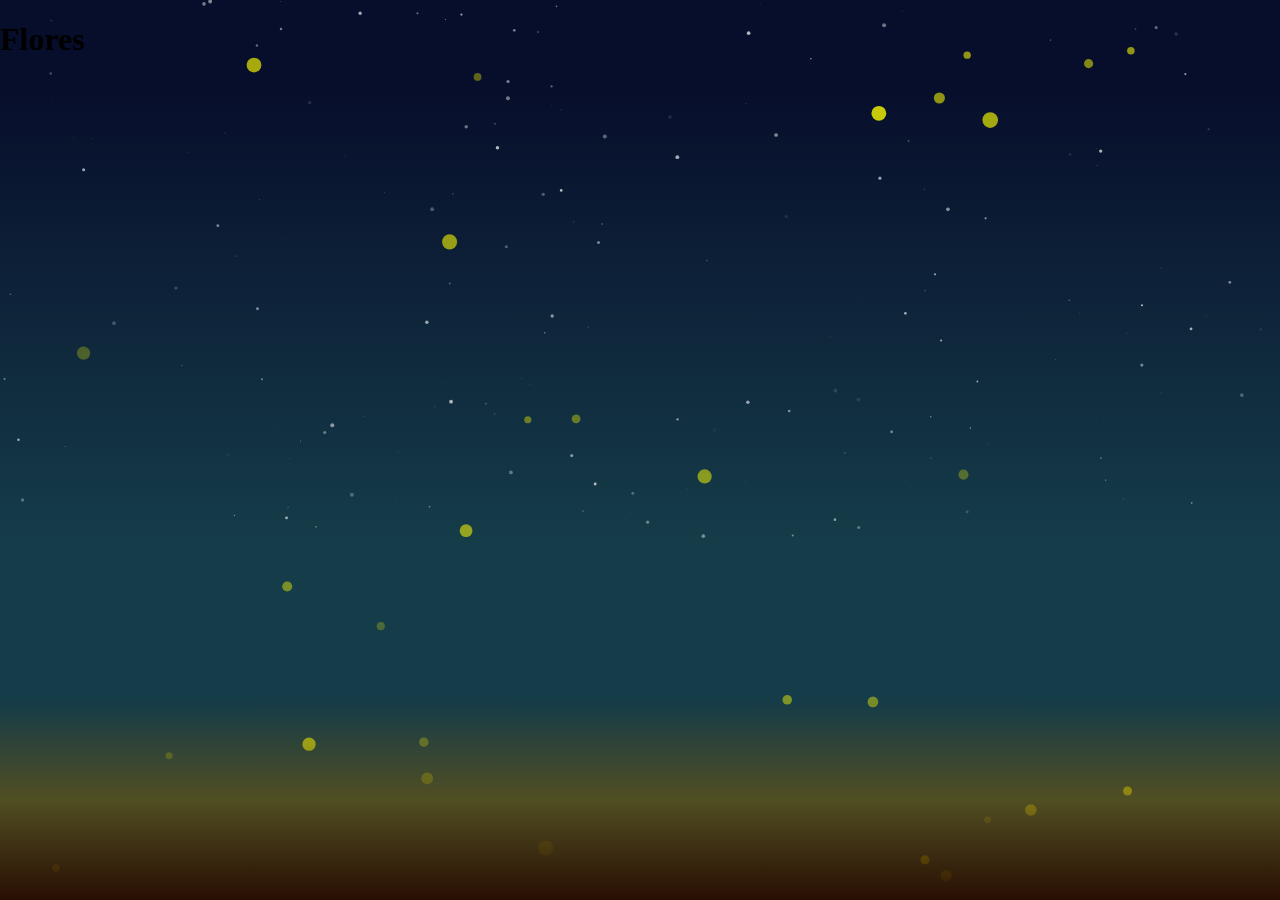
==== flores.html @ 2908e5ed "Update flores.html" ====
<!DOCTYPE html>
<html lang="es">
<head>
    <meta charset="UTF-8">
    <meta name="viewport" content="width=device-width, initial-scale=1.0">
    <title>Para ti</title>
    <link rel="stylesheet" href="Css/flores.css">
</head>
<body>
	<h1>Flores</h1>
	<canvas id="canvas"></canvas>
	<div class="flowers"></div>
	<canvas id="canvas2"></canvas>
	
    	<script src="Js/animacion.js"></script>
	<!--script src="flores.js"></script-->
</body>
</html>
---- Css/flores.css ----
body, html {
    margin: 0;
    padding: 0;
    width: 100%;
    height: 100%;
    overflow: hidden;
    /*background-color: #0b1c2d;*/ /*turqueza oscuro*/
	/*background-color: #070e2b;*/ /*azul oscuro*/
	/*background: rgb(21,60,73);*/
	background: linear-gradient(0deg, rgba(21,60,73,1) 40%, rgba(7,14,43,1) 90%); /*azul oscuro verdoso*/
}

/*Canva de fondo*/
#canvas {
    display: block;
    position: absolute;
    top: 0;
    left: 0;
    width: 100%;
    height: 100%;
}

/*Canva para dibujar las flores*/
#canvas2 {
	width: 100%;
    height: 200px; /* Altura fija para el campo de girasoles */
    /*background-color: #8B4513;*/ /* Color marron para simular el campo */
	/*color del campo degradado*/
	/*background: linear-gradient(360deg, rgba(41,14,3,1) 0%, rgba(121,91,9,1) 50%, rgba(161,173,28,0) 100%);*/
	background: linear-gradient(360deg, rgba(41,14,3,1) 0%, rgba(121,91,9,0.6) 50%, rgba(161,173,28,0) 100%);
    position: absolute;
    bottom: 0;
    left: 0;
}

/* Repetir imagen de Flor */
.flowers {
    width: 100%;
    height: 400px;
    background-image: url('img/flor_amarilla.png'); /* Coloca aquí la ruta de tu imagen */
    background-repeat: repeat-x; /* Repetir solo en el eje X (horizontal) */
    background-position: bottom center; /* Posiciona la imagen en la parte inferior */
    background-size: contain; /* Ajusta el tamaño para que las imágenes quepan correctamente */
    position: absolute;
	
    bottom: 5%;
}
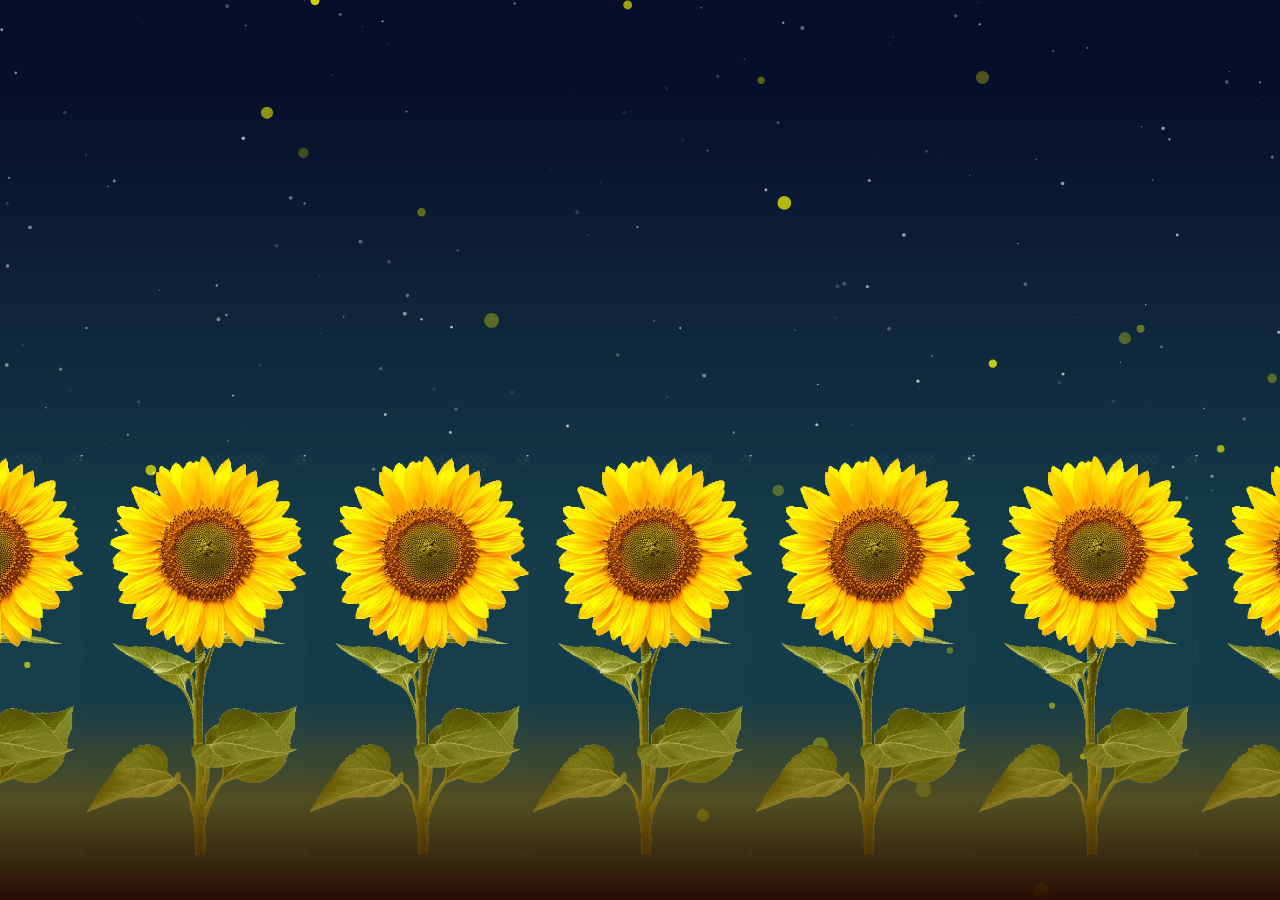
==== commit 6024b375: "Update flores.html" ====
--- a/flores.html
+++ b/flores.html
@@ -7,7 +7,6 @@
     <link rel="stylesheet" href="Css/flores.css">
 </head>
 <body>
-	<h1>Flores</h1>
 	<canvas id="canvas"></canvas>
 	<div class="flowers"></div>
 	<canvas id="canvas2"></canvas>
--- a/Css/flores.css
+++ b/Css/flores.css
@@ -37,7 +37,7 @@
 .flowers {
     width: 100%;
     height: 400px;
-    background-image: url('img/flor_amarilla.png'); /* Coloca aquí la ruta de tu imagen */
+    background-image: url('flor_amarilla.png'); /* Coloca aquí la ruta de tu imagen */
     background-repeat: repeat-x; /* Repetir solo en el eje X (horizontal) */
     background-position: bottom center; /* Posiciona la imagen en la parte inferior */
     background-size: contain; /* Ajusta el tamaño para que las imágenes quepan correctamente */
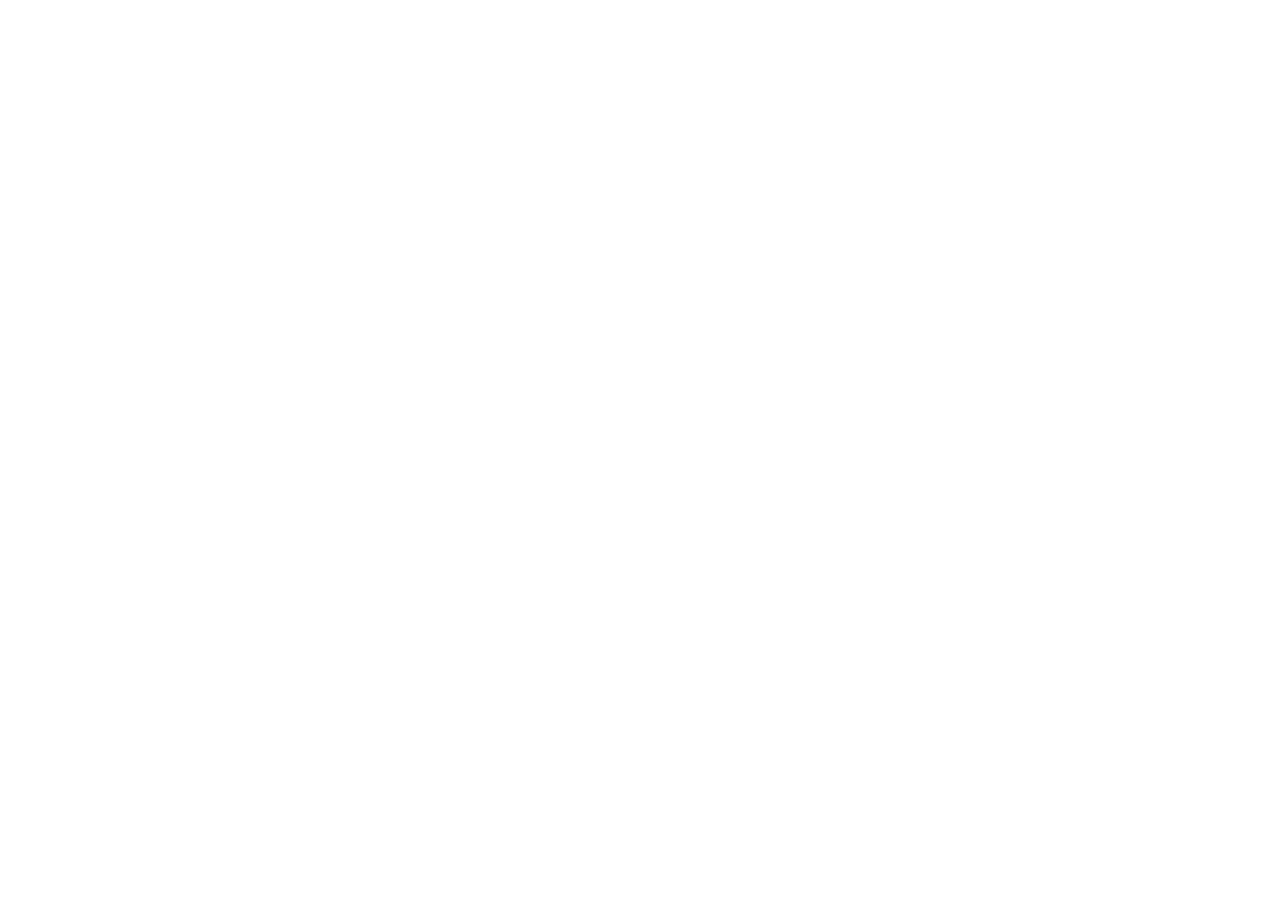
==== commit a41f986b: "Update flores.html" ====
--- a/flores.html
+++ b/flores.html
@@ -4,14 +4,14 @@
     <meta charset="UTF-8">
     <meta name="viewport" content="width=device-width, initial-scale=1.0">
     <title>Para ti</title>
-    <link rel="stylesheet" href="Css/flores.css">
+    <link rel="stylesheet" href="flores.css">
 </head>
 <body>
-	<canvas id="canvas"></canvas>
-	<div class="flowers"></div>
-	<canvas id="canvas2"></canvas>
+    <canvas id="canvas"></canvas>
+	<!--div class="flowers"></div-->
+	<div class="campo"></div>
 	
-    	<script src="Js/animacion.js"></script>
+    <script src="animacion.js"></script>
 	<!--script src="flores.js"></script-->
 </body>
 </html>
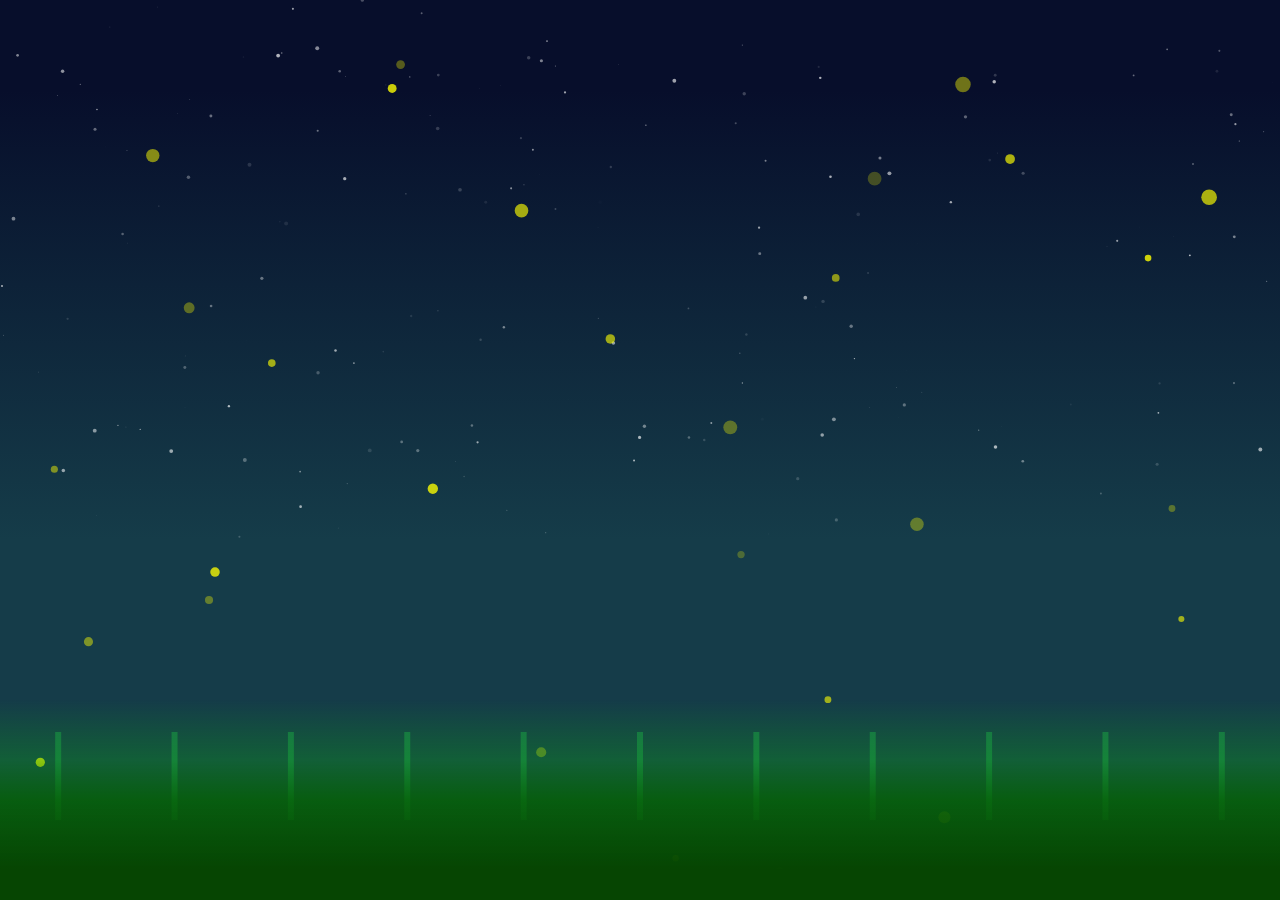
==== commit 0f2fe060: "Add files via upload" ====
--- a/flores.html
+++ b/flores.html
@@ -1,17 +1,17 @@
-<!DOCTYPE html>
-<html lang="es">
-<head>
-    <meta charset="UTF-8">
-    <meta name="viewport" content="width=device-width, initial-scale=1.0">
-    <title>Para ti</title>
-    <link rel="stylesheet" href="flores.css">
-</head>
-<body>
-    <canvas id="canvas"></canvas>
-	<!--div class="flowers"></div-->
-	<div class="campo"></div>
-	
-    <script src="animacion.js"></script>
-	<!--script src="flores.js"></script-->
-</body>
-</html>
+<!DOCTYPE html>
+<html lang="es">
+<head>
+    <meta charset="UTF-8">
+    <meta name="viewport" content="width=device-width, initial-scale=1.0">
+    <title>Para ti</title>
+    <link rel="stylesheet" href="flores.css">
+</head>
+<body>
+	<p>Espero que te guste este detallito mi conejita hermosa.</p>
+	<!--p>Lorem ipsum dolor sit amet, consectetur adipiscing elt nam sed dapibus tortor non ultricies ipsum.</p-->
+    <canvas id="canvas"></canvas>
+	<div class="campo"></div>
+	
+    <script src="animacion.js"></script>
+</body>
+</html>
--- a/flores.css
+++ b/flores.css
@@ -0,0 +1,59 @@
+body, html {
+    margin: 0;
+    padding: 0;
+    width: 100%;
+    height: 100%;
+    overflow: hidden;
+    /*background-color: #0b1c2d;*/ /*turqueza oscuro*/
+	/*background-color: #070e2b;*/ /*azul oscuro*/
+	/*background: rgb(21,60,73);*/
+	background: linear-gradient(0deg, rgba(21,60,73,1) 40%, rgba(7,14,43,1) 90%); /*azul oscuro verdoso*/
+}
+
+p {
+	position:relative;
+	text-align: center;
+    font-size: 2rem;
+    margin-top: 100px;
+	margin-right: 25px;
+	margin-left: 25px;
+	font-family: 'segoe UI';
+    /*color: #ffc0cb;*/
+	color: #fff; /*blanco*/
+	opacity: 0;  /* Oculto al principio */
+    animation: fadeIn 3s ease forwards;  /* Se demora 3 segundos en mostrarse por completo */
+	animation-delay: 3s;  /* Aparece después de 3 segundos */
+}
+
+@keyframes fadeIn {
+    to {
+        opacity: 1;  /* Hace que el párrafo sea visible */
+    }
+}
+
+/*Canva de fondo*/
+canvas {
+    display: block;
+    position: absolute;
+    top: 0;
+    left: 0;
+    width: 100%;
+    height: 100%;
+}
+
+/*Canva para dibujar las flores*/
+.campo {
+	width: 100%;
+    height: 200px; /* Altura fija para el campo de girasoles */
+    /*background-color: #8B4513;*/ /* Color marron para simular el campo */
+	/*color del campo degradado*/
+	/*background: linear-gradient(360deg, rgba(41,14,3,1) 0%, rgba(121,91,9,1) 50%, rgba(161,173,28,0) 100%);*/
+	/*background: linear-gradient(360deg, rgba(41,14,3,1) 0%, rgba(121,91,9,0.6) 50%, rgba(161,173,28,0) 100%);*/
+	/*background: linear-gradient(0deg, rgba(41,14,3,1) 30%, rgba(108,81,7,0.53) 80%, rgba(161,173,28,0) 100%);*/
+	/*background: linear-gradient(0deg, rgba(98,33,2,1) 0%, rgba(5,101,3,0.81) 30%, rgba(13,170,19,0.32) 70%, rgba(85,204,85,0) 100%);*/
+	background: linear-gradient(0deg, rgba(6,69,2,1) 15%, rgba(5,101,3,0.81) 50%, rgba(13,170,19,0.32) 70%, rgba(85,204,85,0) 100%);
+    position: absolute;
+    bottom: 0;
+    left: 0;
+}
+
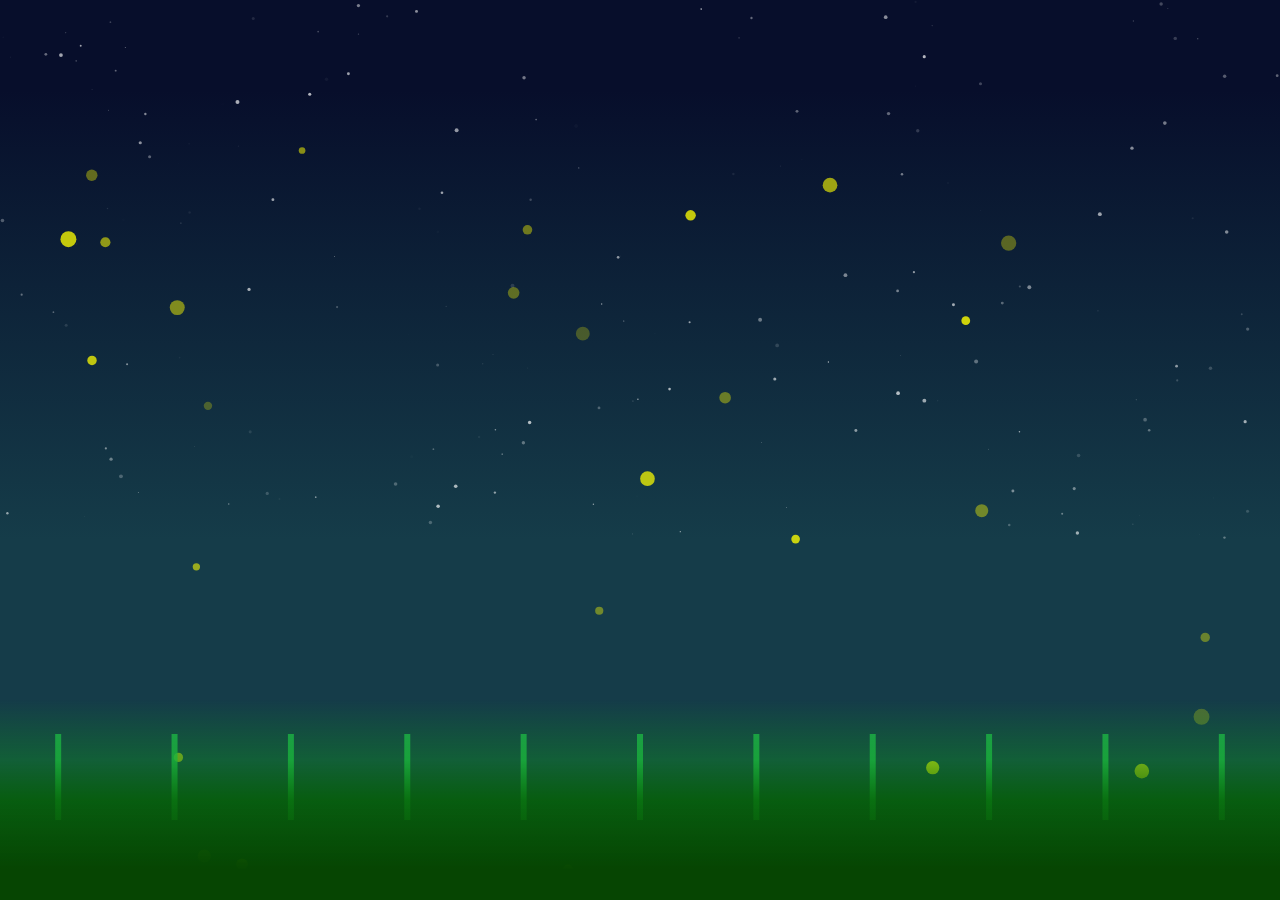
==== commit 6f8b967b: "Update flores.html" ====
--- a/flores.html
+++ b/flores.html
@@ -7,8 +7,8 @@
     <link rel="stylesheet" href="flores.css">
 </head>
 <body>
-	<p>Espero que te guste este detallito mi conejita hermosa.</p>
-	<!--p>Lorem ipsum dolor sit amet, consectetur adipiscing elt nam sed dapibus tortor non ultricies ipsum.</p-->
+	<!--p>Espero que te guste este detallito mi conejita hermosa.</p-->
+	<p>Lorem ipsum dolor sit amet, consectetur adipiscing elt nam sed dapibus tortor non ultricies ipsum.</p>
     <canvas id="canvas"></canvas>
 	<div class="campo"></div>
 	
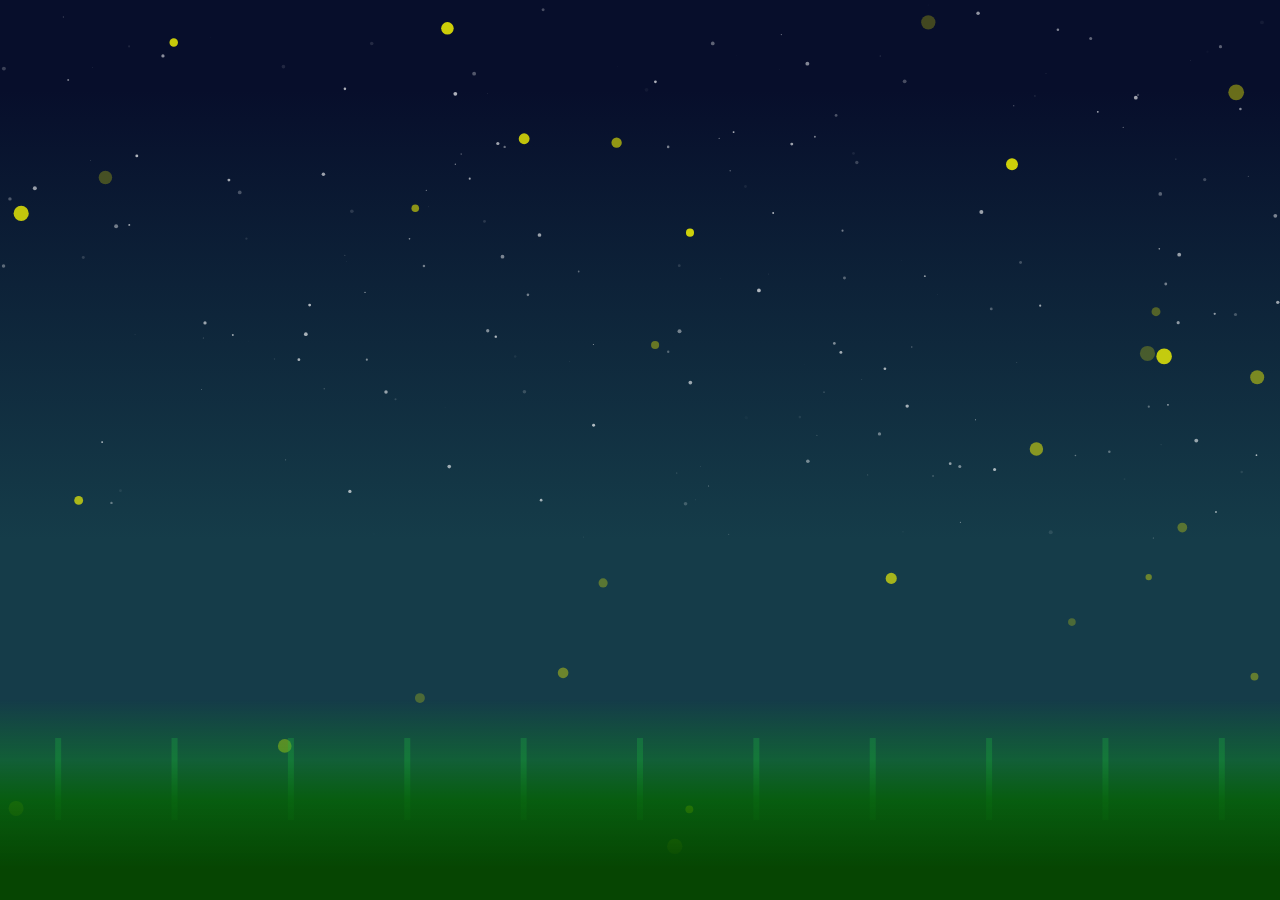
==== commit 975b1190: "Update flores.html" ====
--- a/flores.html
+++ b/flores.html
@@ -7,8 +7,10 @@
     <link rel="stylesheet" href="flores.css">
 </head>
 <body>
-	<!--p>Espero que te guste este detallito mi conejita hermosa.</p-->
-	<p>Lorem ipsum dolor sit amet, consectetur adipiscing elt nam sed dapibus tortor non ultricies ipsum.</p>
+	<!--p> Si te saque una sonrisa, logre mi cometido.</p>
+	<p>Te quiero mucho mi amor 💖</p-->
+	<p id=primero>Lorem ipsum dolor sit amet, consectetur</p>
+	<p id=segundo>Lorem ipsum dolor sit amet</p>
     <canvas id="canvas"></canvas>
 	<div class="campo"></div>
 	
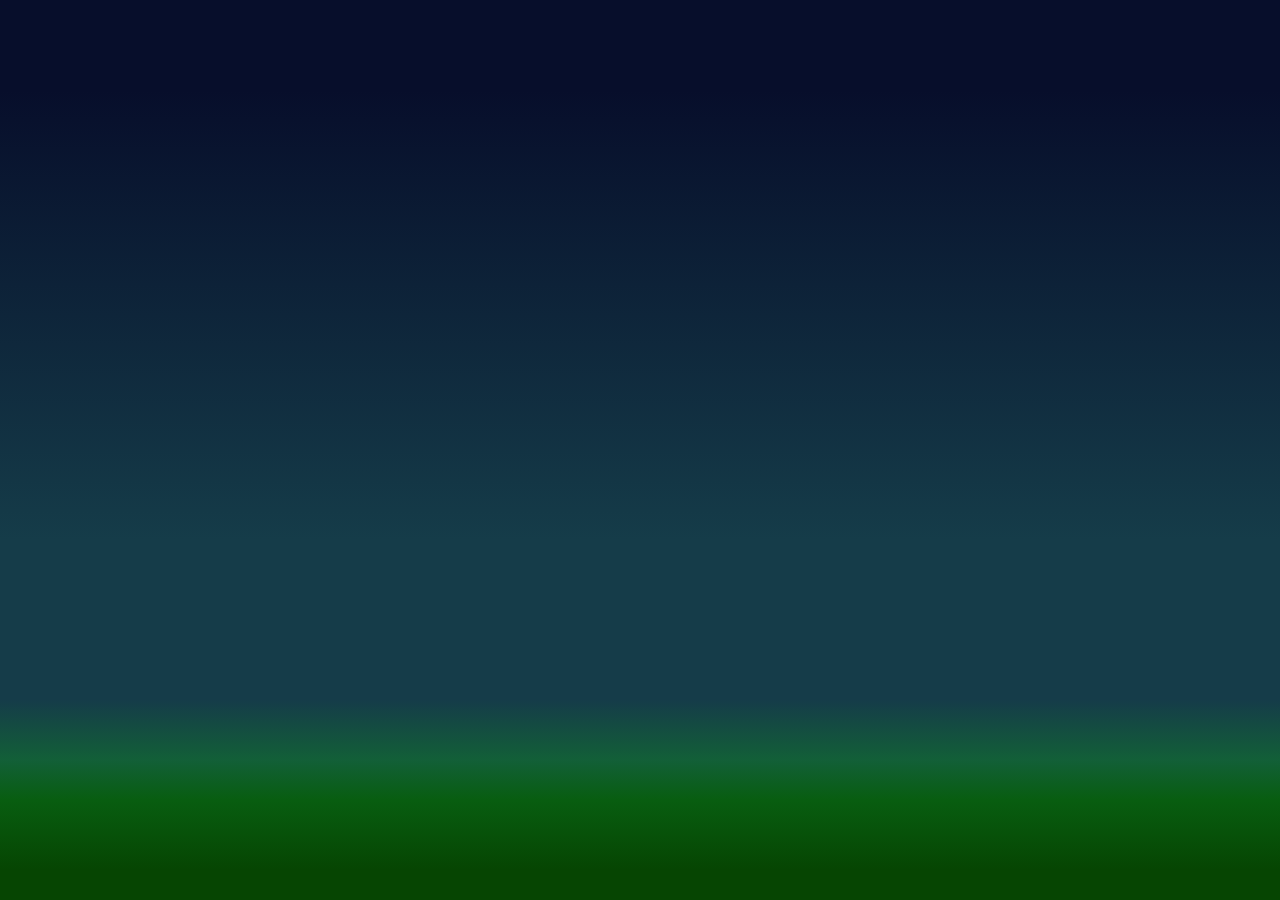
==== commit f64faf22: "Update flores.html" ====
--- a/flores.html
+++ b/flores.html
@@ -7,13 +7,18 @@
     <link rel="stylesheet" href="flores.css">
 </head>
 <body>
-	<!--p> Si te saque una sonrisa, logre mi cometido.</p>
-	<p>Te quiero mucho mi amor 💖</p-->
-	<p id=primero>Lorem ipsum dolor sit amet, consectetur</p>
-	<p id=segundo>Lorem ipsum dolor sit amet</p>
+	<p id=primero> Si te saque una sonrisa, logre mi cometido.</p>
+	<p id=segundo>Te quiero mucho mi amor 💖</p-->
+	<!--p id=primero>Lorem ipsum dolor sit amet, consectetur</p>
+	<p id=segundo>Lorem ipsum dolor sit amet</p-->
     <canvas id="canvas"></canvas>
+	
 	<div class="campo"></div>
-	
+	<!-- Video o música de fondo -->
+    <iframe src="https://open.spotify.com/embed/track/6HNsJQihjxODgGWQafAJau" 
+            width="300" height="80" frameborder="0" 
+            allowtransparency="true" allow="encrypted-media">
+    </iframe>
     <script src="animacion.js"></script>
 </body>
 </html>
--- a/flores.css
+++ b/flores.css
@@ -13,16 +13,28 @@
 p {
 	position:relative;
 	text-align: center;
-    font-size: 2rem;
-    margin-top: 100px;
+    	font-size: 2rem;
 	margin-right: 25px;
 	margin-left: 25px;
 	font-family: 'segoe UI';
-    /*color: #ffc0cb;*/
+    	/*color: #ffc0cb;*/
 	color: #fff; /*blanco*/
+}
+
+/*Primer Parrafo*/
+#primero {
+	margin-top: 10%;
 	opacity: 0;  /* Oculto al principio */
-    animation: fadeIn 3s ease forwards;  /* Se demora 3 segundos en mostrarse por completo */
+    	animation: fadeIn 3s ease forwards;  /* Se demora 3 segundos en mostrarse por completo */
 	animation-delay: 3s;  /* Aparece después de 3 segundos */
+}
+
+/*Segundo Parrafo*/
+#segundo {
+	margin-top: 10px;
+	opacity: 0;  /* Oculto al principio */
+    	animation: fadeIn 3s ease forwards;  /* Se demora 3 segundos en mostrarse por completo */
+	animation-delay: 4s;  /* Aparece después de 3 segundos */
 }
 
 @keyframes fadeIn {
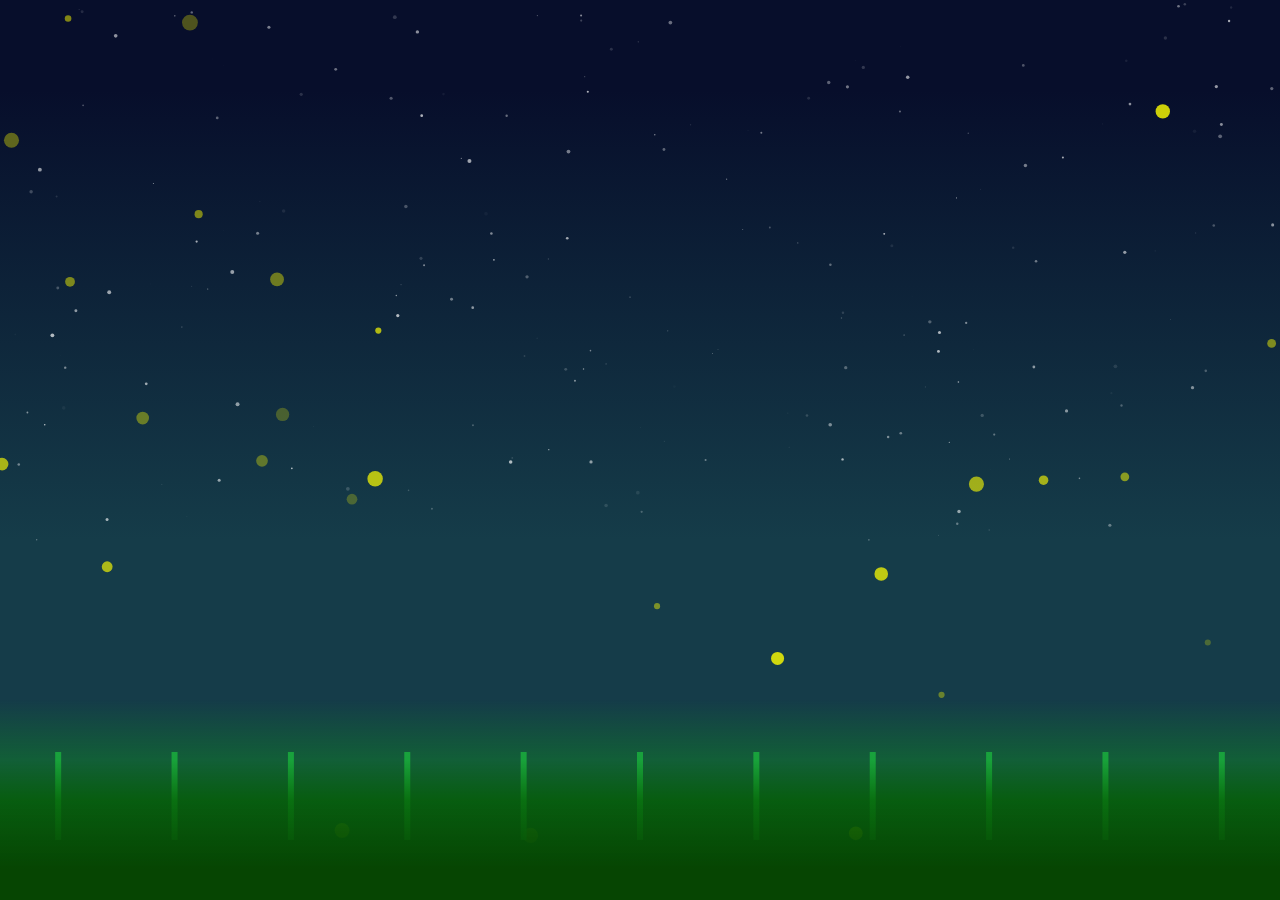
==== commit 391f0e74: "Update flores.html" ====
--- a/flores.html
+++ b/flores.html
@@ -8,12 +8,13 @@
 </head>
 <body>
 	<p id=primero> Si te saque una sonrisa, logre mi cometido.</p>
-	<p id=segundo>Te quiero mucho mi amor 💖</p-->
+	<p id=segundo>Te quiero mucho mi amor 💖</p>
 	<!--p id=primero>Lorem ipsum dolor sit amet, consectetur</p>
 	<p id=segundo>Lorem ipsum dolor sit amet</p-->
-    <canvas id="canvas"></canvas>
+		
+	<canvas id="canvas"></canvas>
+	<div class="campo"></div>
 	
-	<div class="campo"></div>
 	<!-- Video o música de fondo -->
     <iframe src="https://open.spotify.com/embed/track/6HNsJQihjxODgGWQafAJau" 
             width="300" height="80" frameborder="0" 
--- a/flores.css
+++ b/flores.css
@@ -10,6 +10,7 @@
 	background: linear-gradient(0deg, rgba(21,60,73,1) 40%, rgba(7,14,43,1) 90%); /*azul oscuro verdoso*/
 }
 
+/*Parrafos*/
 p {
 	position:relative;
 	text-align: center;
@@ -35,12 +36,6 @@
 	opacity: 0;  /* Oculto al principio */
     	animation: fadeIn 3s ease forwards;  /* Se demora 3 segundos en mostrarse por completo */
 	animation-delay: 4s;  /* Aparece después de 3 segundos */
-}
-
-@keyframes fadeIn {
-    to {
-        opacity: 1;  /* Hace que el párrafo sea visible */
-    }
 }
 
 /*Canva de fondo*/
@@ -69,3 +64,18 @@
     left: 0;
 }
 
+/*Contenedor de musica*/
+iframe {
+    bottom: 0px;
+	position: absolute;
+	opacity:0; /*oculto al principio*/
+	animation: fadeIn 2s ease forwards;  /* segundos que se demora en mostrarse por completo */
+	animation-delay: 1s;  /* Aparece después de 1 segundos */
+}
+
+@keyframes fadeIn {
+    to {
+        opacity: 1;  /* Hace que el párrafo sea visible */
+    }
+}
+
